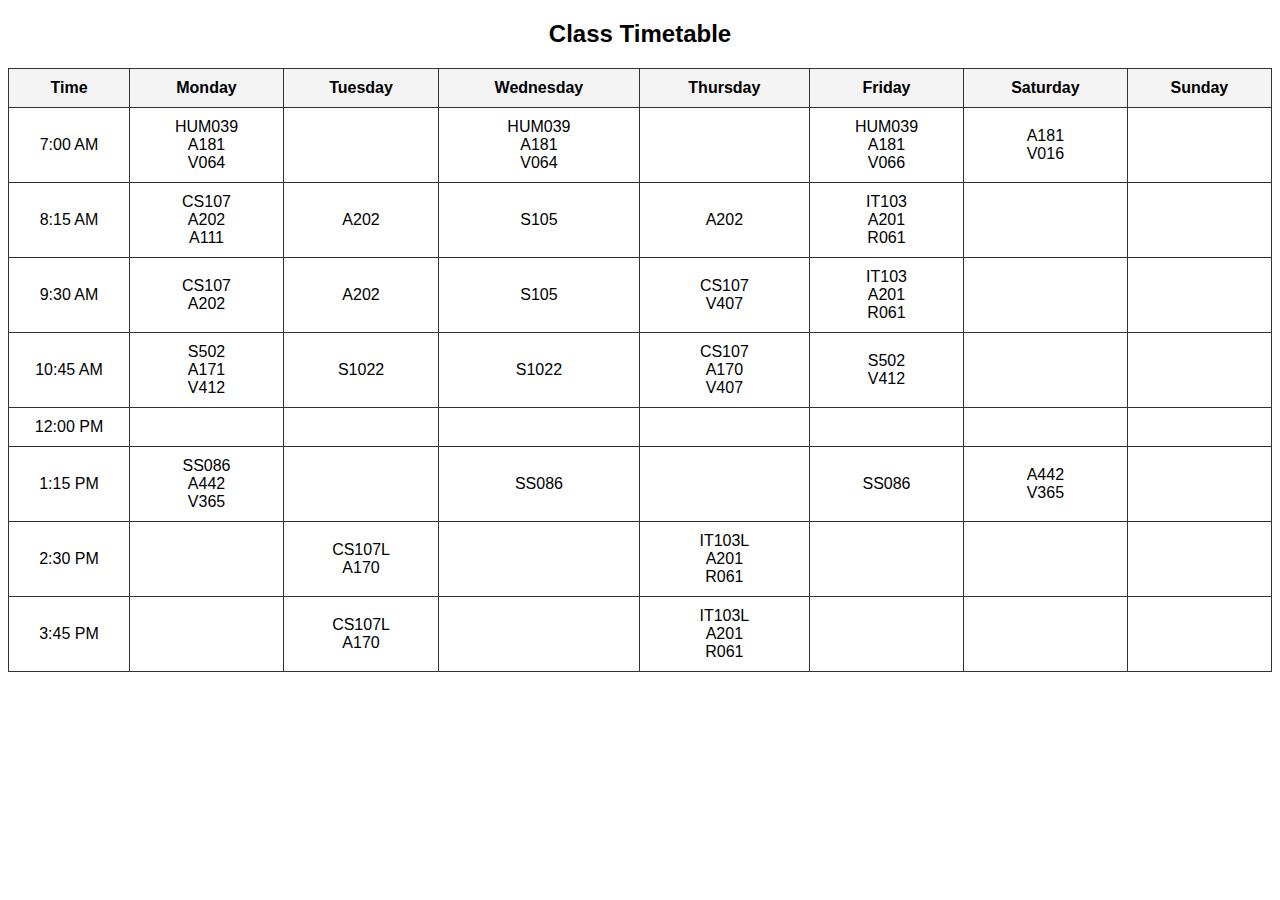
==== GillesaniaCourseSchedule.html @ 191d6dd1 "Course schedule" ====
<!DOCTYPE html>

<html meta="en">
    <head>
        <meta charset="UTF-8">
        <meta name="viewport" content="width=device-width, initial-scale=1.0">
        <title>Course Schedule</title>
    </head>

    <style>
        body { font-family: Arial, sans-serif; }
        table { border-collapse: collapse; width: 100%; margin: 20px auto; }
        th, td { border: 1px solid #333; padding: 10px; text-align: center; }
        th { background-color: #f4f4f4; }
        .time { width: 100px; }
    </style>
</head>
<body>
    <h2 style="text-align: center;">Class Timetable</h2>
    <table>
        <tr>
            <th class="time">Time</th>
            <th>Monday</th>
            <th>Tuesday</th>
            <th>Wednesday</th>
            <th>Thursday</th>
            <th>Friday</th>
            <th>Saturday</th>
            <th>Sunday</th>
        </tr>
        <tr>
            <td>7:00 AM</td>
            <td>HUM039<br>A181<br>V064</td>
            <td></td>
            <td>HUM039<br>A181<br>V064</td>
            <td></td>
            <td>HUM039<br>A181<br>V066</td>
            <td>A181<br>V016</td>
            <td></td>
        </tr>
        <tr>
            <td>8:15 AM</td>
            <td>CS107<br>A202<br>A111</td>
            <td>A202</td>
            <td>S105</td>
            <td>A202</td>
            <td>IT103<br>A201<br>R061</td>
            <td></td>
            <td></td>
        </tr>
        <tr>
            <td>9:30 AM</td>
            <td>CS107<br>A202</td>
            <td>A202</td>
            <td>S105</td>
            <td>CS107<br>V407</td>
            <td>IT103<br>A201<br>R061</td>
            <td></td>
            <td></td>
        </tr>
        <tr>
            <td>10:45 AM</td>
            <td>S502<br>A171<br>V412</td>
            <td>S1022</td>
            <td>S1022</td>
            <td>CS107<br>A170<br>V407</td>
            <td>S502<br>V412</td>
            <td></td>
            <td></td>
        </tr>
        <tr>
            <td>12:00 PM</td>
            <td></td>
            <td></td>
            <td></td>
            <td></td>
            <td></td>
            <td></td>
            <td></td>
        </tr>
        <tr>
            <td>1:15 PM</td>
            <td>SS086<br>A442<br>V365</td>
            <td></td>
            <td>SS086</td>
            <td></td>
            <td>SS086</td>
            <td>A442<br>V365</td>
            <td></td>
        </tr>
        <tr>
            <td>2:30 PM</td>
            <td></td>
            <td>CS107L<br>A170</td>
            <td></td>
            <td>IT103L<br>A201<br>R061</td>
            <td></td>
            <td></td>
            <td></td>
        </tr>
        <tr>
            <td>3:45 PM</td>
            <td></td>
            <td>CS107L<br>A170</td>
            <td></td>
            <td>IT103L<br>A201<br>R061</td>
            <td></td>
            <td></td>
            <td></td>
        </tr>
    </table>
</body>
</html>
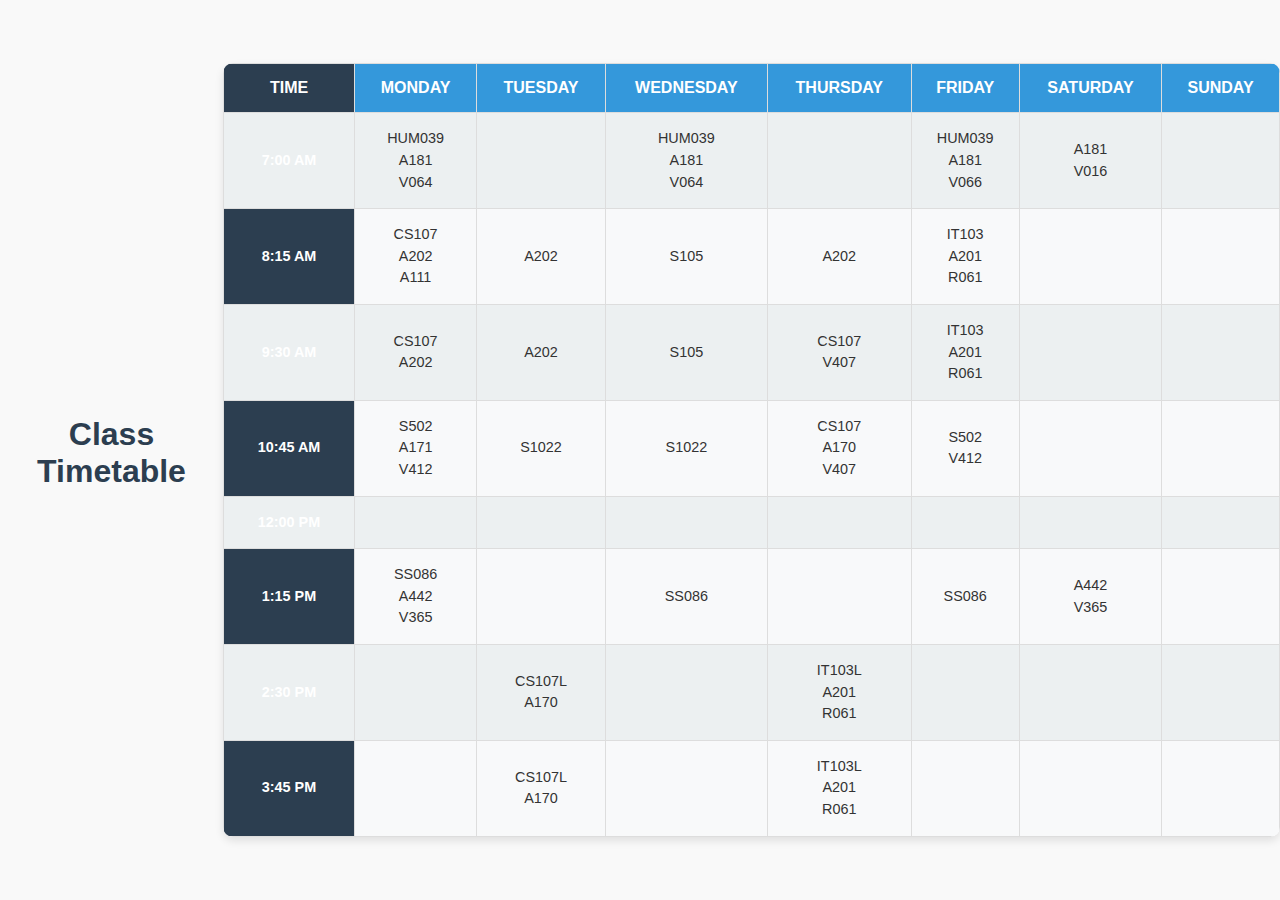
==== commit abe54dc1: "COURSE Changes" ====
--- a/GillesaniaCourseSchedule.html
+++ b/GillesaniaCourseSchedule.html
@@ -1,22 +1,87 @@
 <!DOCTYPE html>
+<html lang="en">
+<head>
+    <meta charset="UTF-8">
+    <meta name="viewport" content="width=device-width, initial-scale=1.0">
+    <title>Course Schedule</title>
+    <style>
+        body {
+            font-family: 'Arial', sans-serif;
+            background-color: #f9f9f9;
+            color: #333;
+            margin: 0;
+            padding: 0;
+            display: flex;
+            justify-content: center;
+            align-items: center;
+            min-height: 100vh;
+        }
 
-<html meta="en">
-    <head>
-        <meta charset="UTF-8">
-        <meta name="viewport" content="width=device-width, initial-scale=1.0">
-        <title>Course Schedule</title>
-    </head>
+        h2 {
+            text-align: center;
+            color: #2c3e50;
+            font-size: 2rem;
+            margin-bottom: 20px;
+        }
 
-    <style>
-        body { font-family: Arial, sans-serif; }
-        table { border-collapse: collapse; width: 100%; margin: 20px auto; }
-        th, td { border: 1px solid #333; padding: 10px; text-align: center; }
-        th { background-color: #f4f4f4; }
-        .time { width: 100px; }
+        table {
+            border-collapse: collapse;
+            width: 90%;
+            max-width: 1200px;
+            margin: 20px auto;
+            box-shadow: 0 4px 8px rgba(0, 0, 0, 0.1);
+            background-color: #fff;
+            border-radius: 10px;
+            overflow: hidden;
+        }
+
+        th, td {
+            padding: 15px;
+            text-align: center;
+            border: 1px solid #ddd;
+        }
+
+        th {
+            background-color: #3498db;
+            color: white;
+            font-weight: bold;
+            text-transform: uppercase;
+        }
+
+        td {
+            background-color: #f8f9fa;
+        }
+
+        .time {
+            width: 100px;
+            background-color: #2c3e50;
+            color: white;
+            font-weight: bold;
+        }
+
+        tr:nth-child(even) td {
+            background-color: #ecf0f1;
+        }
+
+        tr:hover td {
+            background-color: #d6eaf8;
+            transition: background-color 0.3s ease;
+        }
+
+        /* Add some spacing and styling for the course codes */
+        td {
+            font-size: 0.9rem;
+            line-height: 1.5;
+        }
+
+        td br {
+            display: block;
+            margin: 5px 0;
+        }
     </style>
 </head>
 <body>
-    <h2 style="text-align: center;">Class Timetable</h2>
+    <h2>Class Timetable</h2>
     <table>
         <tr>
             <th class="time">Time</th>
@@ -29,7 +94,7 @@
             <th>Sunday</th>
         </tr>
         <tr>
-            <td>7:00 AM</td>
+            <td class="time">7:00 AM</td>
             <td>HUM039<br>A181<br>V064</td>
             <td></td>
             <td>HUM039<br>A181<br>V064</td>
@@ -39,7 +104,7 @@
             <td></td>
         </tr>
         <tr>
-            <td>8:15 AM</td>
+            <td class="time">8:15 AM</td>
             <td>CS107<br>A202<br>A111</td>
             <td>A202</td>
             <td>S105</td>
@@ -49,7 +114,7 @@
             <td></td>
         </tr>
         <tr>
-            <td>9:30 AM</td>
+            <td class="time">9:30 AM</td>
             <td>CS107<br>A202</td>
             <td>A202</td>
             <td>S105</td>
@@ -59,7 +124,7 @@
             <td></td>
         </tr>
         <tr>
-            <td>10:45 AM</td>
+            <td class="time">10:45 AM</td>
             <td>S502<br>A171<br>V412</td>
             <td>S1022</td>
             <td>S1022</td>
@@ -69,7 +134,7 @@
             <td></td>
         </tr>
         <tr>
-            <td>12:00 PM</td>
+            <td class="time">12:00 PM</td>
             <td></td>
             <td></td>
             <td></td>
@@ -79,7 +144,7 @@
             <td></td>
         </tr>
         <tr>
-            <td>1:15 PM</td>
+            <td class="time">1:15 PM</td>
             <td>SS086<br>A442<br>V365</td>
             <td></td>
             <td>SS086</td>
@@ -89,7 +154,7 @@
             <td></td>
         </tr>
         <tr>
-            <td>2:30 PM</td>
+            <td class="time">2:30 PM</td>
             <td></td>
             <td>CS107L<br>A170</td>
             <td></td>
@@ -99,7 +164,7 @@
             <td></td>
         </tr>
         <tr>
-            <td>3:45 PM</td>
+            <td class="time">3:45 PM</td>
             <td></td>
             <td>CS107L<br>A170</td>
             <td></td>
@@ -110,7 +175,4 @@
         </tr>
     </table>
 </body>
-</html>
-
-
- +</html>